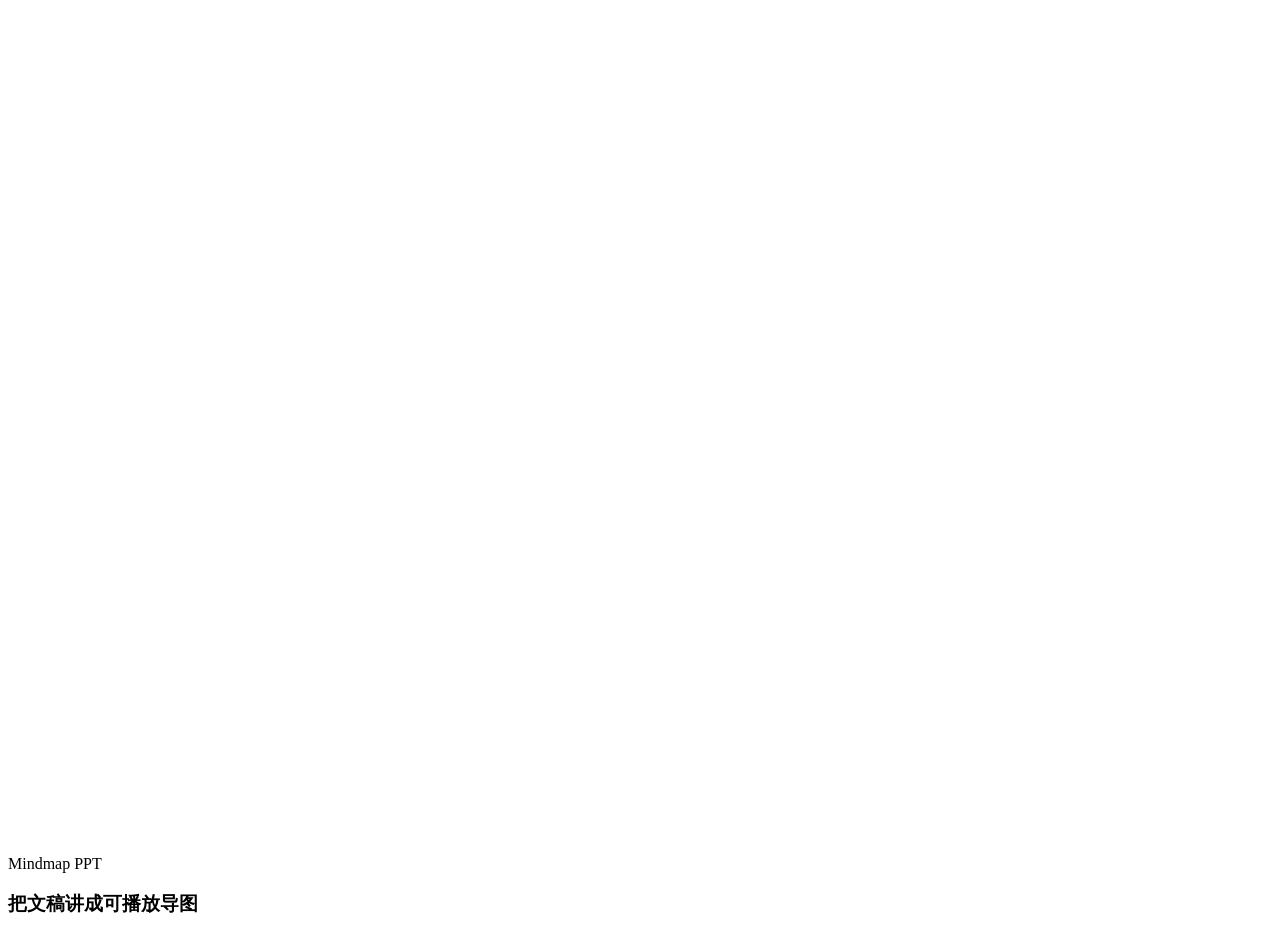
==== index.html @ 97c5dbdd "feat: convert mindmap ppt to direct-open skill template" ====
<!doctype html>
<html lang="zh-CN">
  <head>
    <meta charset="UTF-8" />
    <meta name="viewport" content="width=device-width, initial-scale=1.0" />
    <title>Mindmap PPT Demo</title>
    <link rel="stylesheet" href="./src/styles.css" />
  </head>
  <body>
    <main class="app-shell">
      <section class="presentation-frame">
        <div id="mindmap" role="img" aria-label="Animated mindmap presentation">
          <div class="map-layer" id="mapLayer">
            <svg class="link-layer" id="linkLayer" aria-hidden="true"></svg>
            <div class="node-layer" id="nodeLayer"></div>
          </div>
        </div>

        <section class="floating-ui" aria-label="Presentation controls">
          <div class="title-panel glass-panel">
            <p class="eyebrow" id="deckSubtitle">Markdown Mindmap</p>
            <h1 id="deckTitle">root</h1>
          </div>

          <div class="controls glass-panel" aria-label="节点演示操作区">
            <button
              class="controls-toggle"
              id="controlsToggle"
              type="button"
              aria-expanded="true"
              aria-controls="controlsBody"
              aria-label="收起控制面板"
              title="收起控制面板"
            >
              <span aria-hidden="true">−</span>
            </button>
            <div class="control-main" id="controlsBody">
              <label class="node-scrubber" for="nodeSlider">
                <input id="nodeSlider" type="range" min="0" max="0" value="0" aria-label="快速定位节点" />
                <span class="counter" id="counter">1 / 1</span>
              </label>
              <div class="node-readout" aria-live="polite">
                <div class="readout-card">
                  <div class="readout-icon" aria-hidden="true">
                    <span class="letter-grid">
                      <span>N</span>
                      <span>E</span>
                      <span>X</span>
                      <span>T</span>
                    </span>
                  </div>
                  <div class="node-content has-subtitle" id="nextNodePreview">
                    <span class="node-subtitle" id="nextNodeSubtitle">即将进入</span>
                    <span class="node-title" id="nextNodeTitle">root</span>
                  </div>
                </div>
                <div class="zoom-control" aria-label="缩放设置">
                  <span class="zoom-icon" aria-hidden="true">
                    <span class="letter-grid">
                      <span>Z</span>
                      <span>O</span>
                      <span>O</span>
                      <span>M</span>
                    </span>
                  </span>
                  <div class="zoom-fields">
                    <label class="zoom-row" for="zoomSlider">
                      <input id="zoomSlider" type="range" min="70" max="140" value="100" aria-label="调整整体大小" />
                      <strong id="zoomValue">100%</strong>
                    </label>
                    <label class="zoom-row" for="activeScaleSlider">
                      <input
                        id="activeScaleSlider"
                        type="range"
                        min="100"
                        max="200"
                        step="5"
                        value="150"
                        aria-label="调整选中节点放大倍率"
                      />
                      <strong id="activeScaleValue">1.50x</strong>
                    </label>
                  </div>
                </div>
              </div>
              <p class="control-hint">翻页：↑ ↓、Page Up / Page Down、滚轮或移动端上划/下划</p>
            </div>
          </div>
        </section>
      </section>
    </main>

    <script src="./project/source.js"></script>
    <script src="./src/main.js"></script>
  </body>
</html>
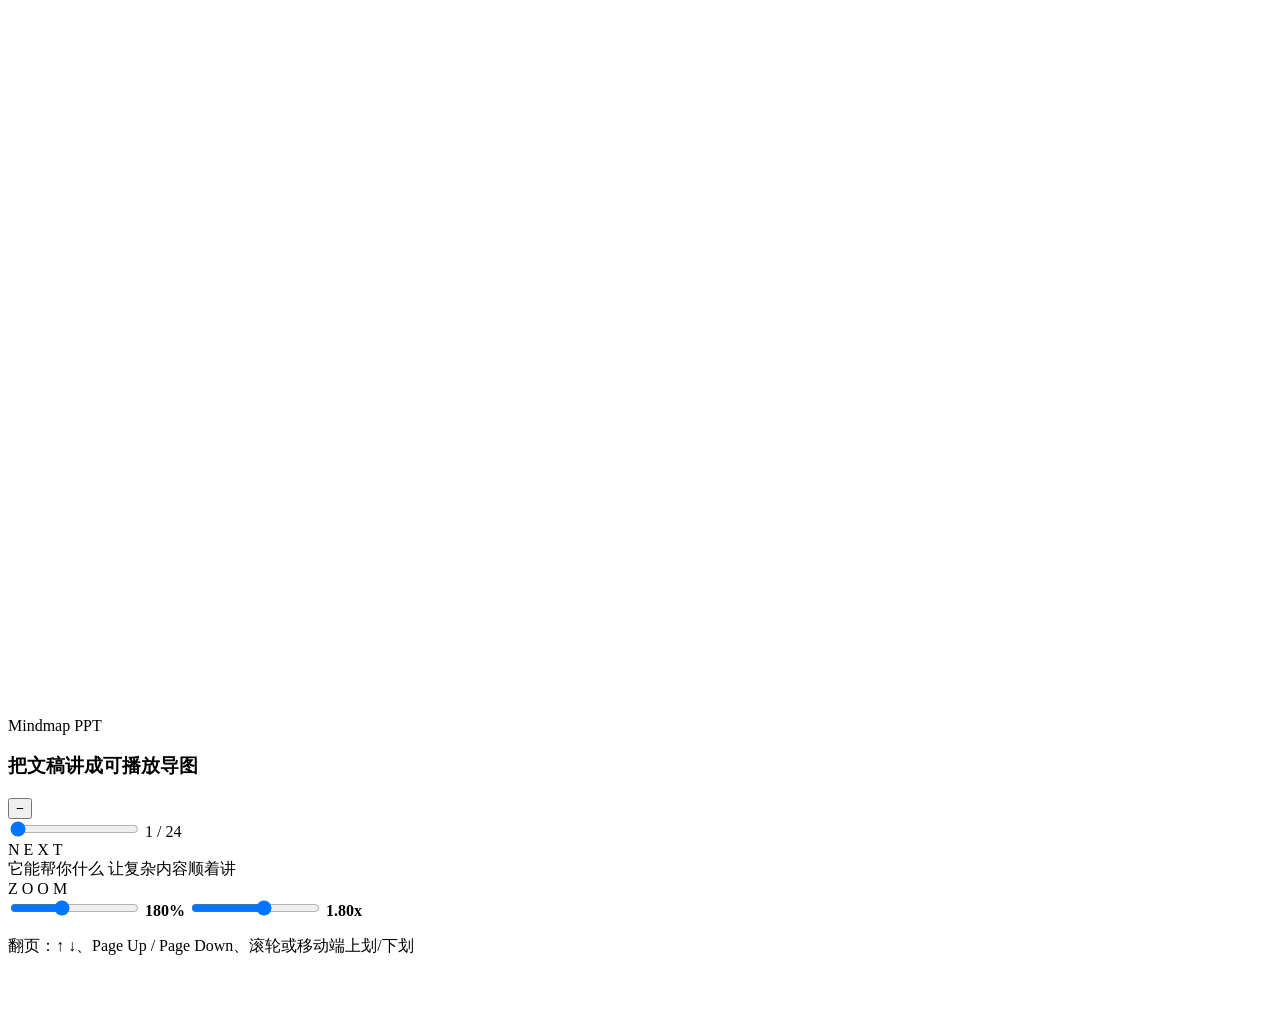
==== commit 85d4e315: "fix: focus active node in default presentation view" ====
--- a/index.html
+++ b/index.html
@@ -65,20 +65,20 @@
                   </span>
                   <div class="zoom-fields">
                     <label class="zoom-row" for="zoomSlider">
-                      <input id="zoomSlider" type="range" min="70" max="140" value="100" aria-label="调整整体大小" />
-                      <strong id="zoomValue">100%</strong>
+                      <input id="zoomSlider" type="range" min="90" max="320" value="180" aria-label="调整整体大小" />
+                      <strong id="zoomValue">180%</strong>
                     </label>
                     <label class="zoom-row" for="activeScaleSlider">
                       <input
                         id="activeScaleSlider"
                         type="range"
                         min="100"
-                        max="200"
+                        max="240"
                         step="5"
-                        value="150"
+                        value="180"
                         aria-label="调整选中节点放大倍率"
                       />
-                      <strong id="activeScaleValue">1.50x</strong>
+                      <strong id="activeScaleValue">1.80x</strong>
                     </label>
                   </div>
                 </div>
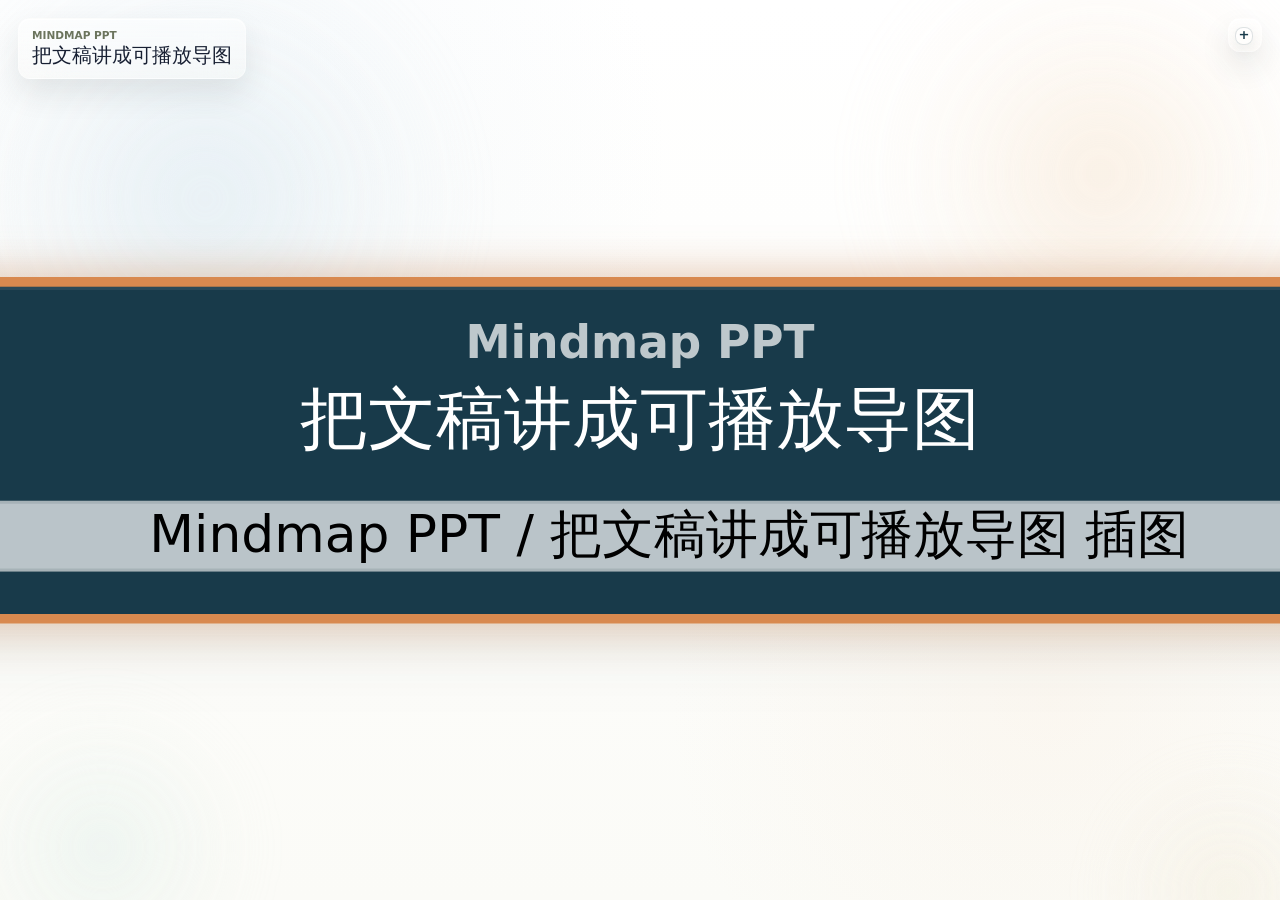
==== commit 640e3783: "fix: compact presentation chrome" ====
--- a/index.html
+++ b/index.html
@@ -22,19 +22,19 @@
             <h1 id="deckTitle">root</h1>
           </div>
 
-          <div class="controls glass-panel" aria-label="节点演示操作区">
+          <div class="controls glass-panel collapsed" aria-label="节点演示操作区">
             <button
               class="controls-toggle"
               id="controlsToggle"
               type="button"
-              aria-expanded="true"
+              aria-expanded="false"
               aria-controls="controlsBody"
-              aria-label="收起控制面板"
-              title="收起控制面板"
+              aria-label="展开控制面板"
+              title="展开控制面板"
             >
-              <span aria-hidden="true">−</span>
+              <span aria-hidden="true">+</span>
             </button>
-            <div class="control-main" id="controlsBody">
+            <div class="control-main" id="controlsBody" inert aria-hidden="true">
               <label class="node-scrubber" for="nodeSlider">
                 <input id="nodeSlider" type="range" min="0" max="0" value="0" aria-label="快速定位节点" />
                 <span class="counter" id="counter">1 / 1</span>
--- a/src/styles.css
+++ b/src/styles.css
@@ -0,0 +1,1030 @@
+:root {
+  --node-image-thumb-width: 161px;
+  --node-image-thumb-height: 84px;
+  --node-image-expanded-width: 437px;
+  --node-image-expanded-height: 600px;
+  --active-node-scale: 1.5;
+  color: #172033;
+  background: #fcfcf8;
+  font-family:
+    Inter, ui-sans-serif, system-ui, -apple-system, BlinkMacSystemFont, "Segoe UI",
+    "PingFang SC", "Microsoft YaHei", sans-serif;
+  font-synthesis: none;
+  text-rendering: optimizeLegibility;
+}
+
+* {
+  box-sizing: border-box;
+}
+
+body {
+  min-width: 320px;
+  min-height: 100vh;
+  margin: 0;
+  background: linear-gradient(180deg, #ffffff 0%, #fbfbf7 100%);
+}
+
+button {
+  font: inherit;
+}
+
+body.image-viewer-open {
+  overflow: hidden;
+}
+
+.app-shell {
+  width: 100vw;
+  height: 100vh;
+  min-height: 100vh;
+  margin: 0;
+}
+
+.eyebrow {
+  margin: 0 0 4px;
+  color: #6b745d;
+  font-size: 0.66rem;
+  font-weight: 800;
+  letter-spacing: 0;
+  text-transform: uppercase;
+}
+
+h1 {
+  margin: 0;
+  color: #182033;
+  font-size: clamp(1.18rem, 1.55vw, 1.8rem);
+  line-height: 1.08;
+  white-space: pre-line;
+}
+
+.control-main {
+  --slider-readout-gap: 10px;
+  --slider-readout-width: 56px;
+  --zoom-control-pad-x: 8px;
+  --control-readout-right: 30px;
+  display: grid;
+  grid-template-rows: 24px auto;
+  gap: 5px;
+  min-width: 0;
+  transition:
+    opacity 220ms ease,
+    transform 260ms cubic-bezier(0.22, 1, 0.36, 1);
+}
+
+.node-scrubber {
+  display: grid;
+  grid-template-columns: minmax(0, 1fr) var(--slider-readout-width);
+  align-items: center;
+  gap: var(--slider-readout-gap);
+  min-width: 0;
+  height: 34px;
+  padding-right: var(--control-readout-right);
+}
+
+#nodeSlider {
+  --slider-progress: 0%;
+  appearance: none;
+  width: 100%;
+  height: 28px;
+  margin: 0;
+  border-radius: 999px;
+  background: transparent;
+  cursor: pointer;
+}
+
+#nodeSlider::-webkit-slider-runnable-track {
+  height: 8px;
+  border: 1px solid rgba(31, 52, 56, 0.12);
+  border-radius: 999px;
+  background:
+    linear-gradient(90deg, #183a4a 0 var(--slider-progress), rgba(224, 231, 224, 0.9) var(--slider-progress) 100%);
+  box-shadow: inset 0 1px 2px rgba(24, 36, 42, 0.1);
+}
+
+#nodeSlider::-moz-range-track {
+  height: 8px;
+  border: 1px solid rgba(31, 52, 56, 0.12);
+  border-radius: 999px;
+  background:
+    linear-gradient(90deg, #183a4a 0 var(--slider-progress), rgba(224, 231, 224, 0.9) var(--slider-progress) 100%);
+  box-shadow: inset 0 1px 2px rgba(24, 36, 42, 0.1);
+}
+
+#nodeSlider::-webkit-slider-thumb {
+  appearance: none;
+  width: 20px;
+  height: 20px;
+  margin-top: -7px;
+  border: 3px solid #ffffff;
+  border-radius: 999px;
+  background: #d8894f;
+  box-shadow:
+    0 4px 12px rgba(24, 36, 42, 0.2),
+    0 0 0 1px rgba(161, 86, 43, 0.26);
+}
+
+#nodeSlider::-moz-range-thumb {
+  width: 14px;
+  height: 14px;
+  border: 3px solid #ffffff;
+  border-radius: 999px;
+  background: #d8894f;
+  box-shadow:
+    0 4px 12px rgba(24, 36, 42, 0.2),
+    0 0 0 1px rgba(161, 86, 43, 0.26);
+}
+
+#nodeSlider:focus-visible {
+  outline: none;
+}
+
+#nodeSlider:focus-visible::-webkit-slider-thumb {
+  box-shadow:
+    0 4px 12px rgba(24, 36, 42, 0.2),
+    0 0 0 1px rgba(161, 86, 43, 0.26),
+    0 0 0 4px rgba(216, 137, 79, 0.2);
+}
+
+#nodeSlider:focus-visible::-moz-range-thumb {
+  box-shadow:
+    0 4px 12px rgba(24, 36, 42, 0.2),
+    0 0 0 1px rgba(161, 86, 43, 0.26),
+    0 0 0 4px rgba(216, 137, 79, 0.2);
+}
+
+.counter {
+  min-width: var(--slider-readout-width);
+  color: #515d66;
+  font-size: 0.78rem;
+  font-weight: 800;
+  text-align: right;
+}
+
+.node-readout {
+  display: grid;
+  grid-template-columns: repeat(2, minmax(0, 1fr));
+  gap: 8px;
+  min-width: 0;
+}
+
+.readout-card,
+.zoom-control {
+  min-width: 0;
+  border: 1px solid rgba(255, 255, 255, 0.24);
+  border-radius: 8px;
+  background: rgba(255, 255, 255, 0.28);
+}
+
+.readout-card {
+  display: flex;
+  align-items: stretch;
+  min-height: 46px;
+  padding: 0;
+  gap: 0;
+  overflow: hidden;
+  background: rgba(255, 255, 255, 0.3);
+  border-color: rgba(255, 255, 255, 0.2);
+}
+
+.readout-icon {
+  display: grid;
+  flex: 0 0 38px;
+  place-items: center;
+  padding: 7px 0;
+  border-right: 1px solid rgba(24, 58, 74, 0.08);
+  background: linear-gradient(180deg, rgba(255, 255, 255, 0.3), rgba(247, 248, 245, 0.16));
+}
+
+.letter-grid {
+  --letter-grid-size: 24px;
+  --letter-grid-gap: 3px;
+  display: grid;
+  grid-template-columns: repeat(2, 1fr);
+  grid-auto-rows: 1fr;
+  place-items: center;
+  width: var(--letter-grid-size);
+  height: var(--letter-grid-size);
+  gap: var(--letter-grid-gap);
+  color: #7d8775;
+}
+
+.letter-grid span {
+  font-size: 0.52rem;
+  font-weight: 900;
+  line-height: 1;
+  letter-spacing: 0;
+}
+
+.readout-card .node-content {
+  flex: 1 1 auto;
+  min-width: 0;
+  min-height: 100%;
+  padding: 7px 12px 8px;
+  border: 0;
+  border-radius: 0;
+  background: transparent;
+  box-shadow: none;
+  text-align: left;
+  white-space: normal;
+  place-items: start;
+  align-content: center;
+  transform: none;
+}
+
+.readout-card .node-subtitle,
+.readout-card .node-title {
+  display: block;
+  width: 100%;
+  overflow: hidden;
+  text-overflow: ellipsis;
+  white-space: nowrap;
+}
+
+.readout-card .node-title {
+  font-size: 0.82rem;
+  line-height: 1.28;
+}
+
+.zoom-control {
+  display: grid;
+  grid-template-columns: 24px minmax(0, 1fr);
+  align-items: center;
+  gap: var(--slider-readout-gap);
+  min-height: 46px;
+  padding: 0 var(--control-readout-right) 0 var(--zoom-control-pad-x);
+}
+
+.zoom-icon {
+  display: grid;
+  align-self: stretch;
+  justify-self: center;
+  place-items: center;
+}
+
+.zoom-fields {
+  display: grid;
+  gap: 3px;
+  min-width: 0;
+}
+
+.zoom-row {
+  display: grid;
+  grid-template-columns: minmax(88px, 1fr) minmax(4.5ch, calc(var(--slider-readout-width) - var(--zoom-control-pad-x) + 1.2ch));
+  align-items: center;
+  gap: 7px;
+  min-width: 0;
+}
+
+.zoom-control input {
+  appearance: none;
+  width: 100%;
+  height: 18px;
+  margin: 0;
+  background: transparent;
+  cursor: pointer;
+}
+
+.zoom-control input::-webkit-slider-runnable-track {
+  height: 7px;
+  border: 1px solid rgba(31, 52, 56, 0.12);
+  border-radius: 999px;
+  background: rgba(224, 231, 224, 0.9);
+}
+
+.zoom-control input::-moz-range-track {
+  height: 7px;
+  border: 1px solid rgba(31, 52, 56, 0.12);
+  border-radius: 999px;
+  background: rgba(224, 231, 224, 0.9);
+}
+
+.zoom-control input::-webkit-slider-thumb {
+  appearance: none;
+  width: 17px;
+  height: 17px;
+  margin-top: -6px;
+  border: 3px solid #ffffff;
+  border-radius: 999px;
+  background: #183a4a;
+  box-shadow: 0 3px 10px rgba(24, 36, 42, 0.18);
+}
+
+.zoom-control input::-moz-range-thumb {
+  width: 11px;
+  height: 11px;
+  border: 3px solid #ffffff;
+  border-radius: 999px;
+  background: #183a4a;
+  box-shadow: 0 3px 10px rgba(24, 36, 42, 0.18);
+}
+
+.zoom-control strong {
+  min-width: 4.5ch;
+  overflow: visible;
+  color: #172033;
+  font-size: 0.78rem;
+  font-weight: 850;
+  font-variant-numeric: tabular-nums;
+  text-align: right;
+  text-overflow: ellipsis;
+  white-space: nowrap;
+}
+
+.control-hint {
+  margin: 5px 0 0;
+  padding-right: var(--control-readout-right);
+  color: rgba(81, 93, 102, 0.78);
+  font-size: 0.66rem;
+  font-weight: 750;
+  line-height: 1.25;
+  text-align: right;
+}
+
+.presentation-frame {
+  position: relative;
+  isolation: isolate;
+  overflow: hidden;
+  width: 100%;
+  height: 100%;
+  min-height: 100vh;
+  background:
+    radial-gradient(circle at 18% 18%, rgba(226, 236, 242, 0.28) 0%, rgba(226, 236, 242, 0.14) 18%, rgba(255, 255, 255, 0) 34%),
+    radial-gradient(circle at 82% 78%, rgba(247, 231, 213, 0.24) 0%, rgba(247, 231, 213, 0.11) 16%, rgba(255, 255, 255, 0) 30%),
+    linear-gradient(180deg, rgba(255, 255, 255, 0.992), rgba(251, 251, 247, 0.972));
+}
+
+.presentation-frame::before,
+.presentation-frame::after,
+#mindmap::before,
+#mindmap::after {
+  content: "";
+  position: absolute;
+  border-radius: 999px;
+  pointer-events: none;
+  z-index: 0;
+  filter: blur(26px);
+  opacity: 0.9;
+  will-change: transform;
+}
+
+.presentation-frame::before {
+  top: -12vh;
+  left: -8vw;
+  width: min(48vw, 760px);
+  height: min(48vw, 760px);
+  background:
+    radial-gradient(circle, rgba(219, 233, 241, 0.6) 0%, rgba(219, 233, 241, 0.34) 24%, rgba(219, 233, 241, 0.12) 40%, rgba(255, 255, 255, 0) 64%);
+  animation: background-orbit-a 18s linear infinite;
+}
+
+.presentation-frame::after {
+  top: -12vh;
+  right: -8vw;
+  width: min(44vw, 700px);
+  height: min(44vw, 700px);
+  background:
+    radial-gradient(circle, rgba(247, 228, 206, 0.58) 0%, rgba(247, 228, 206, 0.3) 24%, rgba(247, 228, 206, 0.12) 40%, rgba(255, 255, 255, 0) 64%);
+  animation: background-orbit-b 21s linear infinite;
+}
+
+#mindmap::before,
+#mindmap::after {
+  z-index: -1;
+}
+
+#mindmap::before {
+  bottom: -14vh;
+  left: -6vw;
+  width: min(28vw, 420px);
+  height: min(28vw, 420px);
+  background:
+    radial-gradient(circle, rgba(224, 239, 233, 0.56) 0%, rgba(224, 239, 233, 0.3) 24%, rgba(224, 239, 233, 0.12) 40%, rgba(255, 255, 255, 0) 64%);
+  animation: background-orbit-c 14s linear infinite;
+}
+
+#mindmap::after {
+  right: -8vw;
+  bottom: -16vh;
+  width: min(24vw, 360px);
+  height: min(24vw, 360px);
+  background:
+    radial-gradient(circle, rgba(241, 234, 215, 0.52) 0%, rgba(241, 234, 215, 0.28) 24%, rgba(241, 234, 215, 0.12) 40%, rgba(255, 255, 255, 0) 64%);
+  animation: background-orbit-d 12s linear infinite;
+}
+
+.floating-ui {
+  position: absolute;
+  inset: 0;
+  z-index: 10;
+  display: flex;
+  align-items: flex-start;
+  justify-content: space-between;
+  gap: 12px;
+  padding: 18px;
+  pointer-events: none;
+}
+
+.glass-panel {
+  border: 1px solid rgba(255, 255, 255, 0.34);
+  border-radius: 12px;
+  background:
+    linear-gradient(180deg, rgba(255, 255, 255, 0.52), rgba(255, 250, 243, 0.24));
+  box-shadow:
+    0 14px 30px rgba(40, 51, 46, 0.1),
+    inset 0 1px 0 rgba(255, 255, 255, 0.72);
+  backdrop-filter: blur(22px) saturate(140%);
+  -webkit-backdrop-filter: blur(22px) saturate(140%);
+}
+
+.title-panel,
+.controls {
+  pointer-events: auto;
+}
+
+.title-panel {
+  max-width: min(24rem, calc(48vw - 40px));
+  padding: 10px 13px 12px;
+}
+
+.controls {
+  position: relative;
+  display: grid;
+  grid-template-columns: minmax(0, 1fr);
+  align-items: stretch;
+  width: min(560px, 48vw);
+  min-width: min(520px, 46vw);
+  padding: 8px;
+  transition:
+    width 260ms cubic-bezier(0.22, 1, 0.36, 1),
+    min-width 260ms cubic-bezier(0.22, 1, 0.36, 1),
+    padding 260ms cubic-bezier(0.22, 1, 0.36, 1);
+}
+
+.controls-toggle {
+  position: absolute;
+  right: 8px;
+  top: 8px;
+  z-index: 2;
+  display: grid;
+  place-items: center;
+  width: 18px;
+  height: 18px;
+  padding: 0;
+  border: 1px solid rgba(24, 58, 74, 0.14);
+  border-radius: 8px;
+  color: #183a4a;
+  background: rgba(255, 255, 255, 0.38);
+  box-shadow: 0 6px 14px rgba(24, 36, 42, 0.08);
+  cursor: pointer;
+  transition:
+    background-color 180ms ease,
+    border-color 180ms ease,
+    transform 180ms ease;
+}
+
+.controls-toggle:hover,
+.controls-toggle:focus-visible {
+  border-color: rgba(216, 137, 79, 0.42);
+  background: rgba(255, 255, 255, 0.62);
+}
+
+.controls-toggle:focus-visible {
+  outline: 3px solid rgba(216, 137, 79, 0.2);
+  outline-offset: 2px;
+}
+
+.controls-toggle span {
+  font-size: 0.82rem;
+  font-weight: 900;
+  line-height: 1;
+  transform: translateY(-1px);
+}
+
+.controls.collapsed {
+  width: 34px;
+  min-width: 34px;
+  height: 34px;
+  padding: 8px;
+}
+
+.controls.collapsed .control-main {
+  opacity: 0;
+  pointer-events: none;
+  transform: scale(0.96);
+  visibility: hidden;
+}
+
+.controls.collapsed .controls-toggle {
+  right: 8px;
+  top: 8px;
+}
+
+#mindmap {
+  display: block;
+  position: relative;
+  z-index: 1;
+  overflow: hidden;
+  width: 100%;
+  height: 100%;
+  min-height: 100vh;
+  overscroll-behavior: contain;
+  touch-action: none;
+  cursor: grab;
+}
+
+#mindmap:active {
+  cursor: grabbing;
+}
+
+.map-layer,
+.node-layer,
+.link-layer {
+  position: absolute;
+  top: 0;
+  left: 0;
+  transform-origin: 0 0;
+}
+
+.map-layer {
+  transition: transform 640ms cubic-bezier(0.22, 1, 0.36, 1);
+  will-change: transform;
+}
+
+.node-layer,
+.link-layer {
+  width: 100%;
+  height: 100%;
+}
+
+.link-layer {
+  overflow: visible;
+  pointer-events: none;
+}
+
+@keyframes background-orbit-a {
+  0% {
+    transform: translate3d(0, 0, 0) scale(1);
+  }
+
+  25% {
+    transform: translate3d(28vw, -4vh, 0) scale(1.08);
+  }
+
+  50% {
+    transform: translate3d(42vw, 20vh, 0) scale(0.96);
+  }
+
+  75% {
+    transform: translate3d(10vw, 42vh, 0) scale(1.04);
+  }
+
+  100% {
+    transform: translate3d(0, 0, 0) scale(1);
+  }
+}
+
+@keyframes background-orbit-b {
+  0% {
+    transform: translate3d(0, 0, 0) scale(1);
+  }
+
+  25% {
+    transform: translate3d(-28vw, -4vh, 0) scale(1.06);
+  }
+
+  50% {
+    transform: translate3d(-42vw, 19vh, 0) scale(0.93);
+  }
+
+  75% {
+    transform: translate3d(-10vw, 41vh, 0) scale(1.02);
+  }
+
+  100% {
+    transform: translate3d(0, 0, 0) scale(1);
+  }
+}
+
+@keyframes background-orbit-c {
+  0% {
+    transform: translate3d(0, 0, 0) scale(1);
+  }
+
+  25% {
+    transform: translate3d(22vw, -34vh, 0) scale(1.08);
+  }
+
+  50% {
+    transform: translate3d(40vw, -46vh, 0) scale(0.95);
+  }
+
+  75% {
+    transform: translate3d(12vw, -8vh, 0) scale(1.04);
+  }
+
+  100% {
+    transform: translate3d(0, 0, 0) scale(1);
+  }
+}
+
+@keyframes background-orbit-d {
+  0% {
+    transform: translate3d(0, 0, 0) scale(1);
+  }
+
+  25% {
+    transform: translate3d(-22vw, -34vh, 0) scale(1.06);
+  }
+
+  50% {
+    transform: translate3d(-40vw, -44vh, 0) scale(0.95);
+  }
+
+  75% {
+    transform: translate3d(-12vw, -8vh, 0) scale(1.03);
+  }
+
+  100% {
+    transform: translate3d(0, 0, 0) scale(1);
+  }
+}
+
+.node-measurer {
+  position: fixed;
+  top: -10000px;
+  left: -10000px;
+  visibility: hidden;
+  pointer-events: none;
+}
+
+.node-measurer .node-content {
+  width: max-content;
+}
+
+.mind-node {
+  position: absolute;
+  top: 0;
+  left: 0;
+  display: grid;
+  place-items: center;
+  opacity: 1;
+  transform-origin: center;
+  cursor: pointer;
+  filter: drop-shadow(0 10px 18px rgb(24 38 44 / 0.1));
+  transition:
+    width 860ms cubic-bezier(0.22, 1, 0.36, 1),
+    height 860ms cubic-bezier(0.22, 1, 0.36, 1),
+    transform 820ms cubic-bezier(0.22, 1, 0.36, 1),
+    opacity 420ms ease;
+}
+
+.mind-node:focus-visible {
+  outline: none;
+}
+
+.mind-node:focus-visible .node-content,
+.mind-node:hover .node-content {
+  box-shadow:
+    0 0 0 3px rgba(216, 137, 79, 0.16),
+    inset 0 1px 0 rgba(255, 255, 255, 0.94);
+}
+
+.mind-node.camera-target .node-content {
+  box-shadow:
+    0 0 0 3px rgba(24, 58, 74, 0.12),
+    inset 0 1px 0 rgba(255, 255, 255, 0.94);
+}
+
+.mind-node.entering {
+  opacity: 1;
+}
+
+.mind-node.leaving {
+  opacity: 0;
+}
+
+.node-content {
+  display: grid;
+  grid-auto-rows: max-content;
+  place-items: center;
+  gap: 3px;
+  width: 100%;
+  min-width: 146px;
+  min-height: 57px;
+  padding: 10px 23px 13px;
+  border: 2px solid rgba(26, 42, 49, 0.18);
+  border-radius: 8px;
+  color: #172033;
+  background: #ffffff;
+  box-shadow: inset 0 1px 0 rgba(255, 255, 255, 0.94);
+  line-height: 1.25;
+  text-align: center;
+  white-space: nowrap;
+  transform-origin: center;
+  transform: scale(1);
+  opacity: 1;
+  transition:
+    transform 920ms cubic-bezier(0.18, 1.08, 0.32, 1),
+    opacity 480ms ease,
+    background-color 620ms ease,
+    border-color 620ms ease,
+    border-width 620ms ease,
+    color 620ms ease,
+    box-shadow 620ms ease;
+}
+
+.node-subtitle {
+  color: #6b745d;
+  font-size: 14px;
+  font-weight: 850;
+  line-height: 1.1;
+}
+
+.node-content:not(.has-subtitle) .node-subtitle {
+  display: none;
+}
+
+.node-title {
+  color: inherit;
+  font-size: 21px;
+  font-weight: 800;
+  line-height: 1.25;
+}
+
+.node-image {
+  --node-image-width: var(--node-image-thumb-width);
+  --node-image-max-height: var(--node-image-thumb-height);
+  appearance: none;
+  display: block;
+  width: fit-content;
+  height: auto;
+  min-width: 42px;
+  min-height: 0;
+  max-width: var(--node-image-width);
+  max-height: var(--node-image-max-height);
+  margin-top: 4px;
+  padding: 0;
+  overflow: hidden;
+  border: 1px solid rgba(31, 52, 56, 0.12);
+  border-radius: 7px;
+  background: rgba(255, 255, 255, 0.7);
+  cursor: zoom-in;
+  transition:
+    max-width 920ms cubic-bezier(0.22, 1, 0.36, 1),
+    max-height 920ms cubic-bezier(0.22, 1, 0.36, 1),
+    margin-top 920ms cubic-bezier(0.22, 1, 0.36, 1),
+    border-color 620ms ease,
+    background-color 620ms ease;
+}
+
+.node-image:hover,
+.node-image:focus-visible {
+  border-color: rgba(216, 137, 79, 0.58);
+  background: rgba(255, 255, 255, 0.86);
+}
+
+.node-image:focus-visible {
+  outline: 3px solid rgba(216, 137, 79, 0.2);
+  outline-offset: 2px;
+}
+
+.node-content:not(.has-node-image) .node-image {
+  display: none;
+}
+
+.node-content.image-expanded .node-image {
+  --node-image-width: min(70vw, var(--node-image-expanded-width));
+  --node-image-max-height: var(--node-image-expanded-height);
+  margin-top: 8px;
+}
+
+.node-content:not(.image-expanded) .node-image {
+  width: var(--node-image-thumb-width);
+  height: var(--node-image-thumb-height);
+  max-width: var(--node-image-thumb-width);
+  max-height: var(--node-image-thumb-height);
+}
+
+.node-image img {
+  display: block;
+  width: var(--node-image-width);
+  height: auto;
+  max-width: var(--node-image-width);
+  max-height: var(--node-image-max-height);
+  object-fit: contain;
+  transform: scale(1);
+  transition:
+    transform 920ms cubic-bezier(0.22, 1, 0.36, 1),
+    opacity 480ms ease;
+}
+
+.node-content:not(.image-expanded) .node-image img {
+  height: var(--node-image-thumb-height);
+  object-fit: cover;
+  transform: scale(0.96);
+}
+
+.image-viewer {
+  position: fixed;
+  inset: 0;
+  z-index: 50;
+  display: grid;
+  place-items: center;
+  padding: clamp(18px, 4vw, 54px);
+  background: rgba(18, 29, 35, 0.68);
+  opacity: 0;
+  pointer-events: none;
+  cursor: zoom-out;
+  backdrop-filter: blur(6px);
+  transition: opacity 240ms ease;
+}
+
+.image-viewer.open {
+  opacity: 1;
+  pointer-events: auto;
+}
+
+.image-viewer-frame {
+  position: relative;
+  display: grid;
+  place-items: center;
+  width: fit-content;
+  height: fit-content;
+  max-width: min(92vw, 1280px);
+  max-height: min(84vh, 900px);
+  padding: clamp(12px, 2vw, 22px);
+  border: 1px solid rgba(255, 255, 255, 0.42);
+  border-radius: 8px;
+  background: rgba(255, 253, 248, 0.96);
+  box-shadow: 0 28px 80px rgba(5, 12, 16, 0.36);
+  transform: scale(0.965);
+  transition: transform 260ms cubic-bezier(0.22, 1, 0.36, 1);
+}
+
+.image-viewer.open .image-viewer-frame {
+  transform: scale(1);
+}
+
+.image-viewer-img {
+  display: block;
+  width: auto;
+  height: auto;
+  max-width: min(88vw, 1220px);
+  max-height: min(80vh, 840px);
+  object-fit: contain;
+}
+
+.mind-node.active .node-content {
+  transform: scale(var(--active-node-scale));
+}
+
+.mind-node.entering .node-content {
+  opacity: 0;
+  transform: scale(0.58);
+}
+
+.mind-node.path-node .node-content {
+  border-color: rgba(38, 77, 92, 0.34);
+  background: #fffdf8;
+}
+
+.mind-node.complete-node .node-content {
+  border-color: rgba(37, 126, 103, 0.35);
+  background: #eef7f3;
+}
+
+.mind-node.active .node-content {
+  border-color: #d8894f;
+  border-width: 3px;
+  color: #ffffff;
+  background: #183a4a;
+  box-shadow:
+    0 0 14px rgba(216, 137, 79, 0.42),
+    inset 0 1px 0 rgba(255, 255, 255, 0.08);
+}
+
+.mind-node.active .node-subtitle {
+  color: rgba(255, 255, 255, 0.72);
+}
+
+.mind-link {
+  fill: none;
+  stroke: rgba(42, 55, 68, 0.3);
+  stroke-width: 3;
+  stroke-linecap: round;
+  opacity: 1;
+  transition:
+    d 520ms cubic-bezier(0.22, 1, 0.36, 1),
+    opacity 220ms ease,
+    stroke 240ms ease,
+    stroke-width 240ms ease;
+}
+
+.mind-link.leaving {
+  opacity: 0;
+}
+
+.mind-link.entering {
+  animation: link-draw 920ms cubic-bezier(0.22, 1, 0.36, 1) both;
+}
+
+.mind-link.path-link {
+  stroke: rgba(24, 58, 74, 0.74);
+  stroke-width: 4;
+}
+
+@keyframes link-draw {
+  0% {
+    opacity: 0;
+    stroke-dasharray: 0 1;
+    stroke-dashoffset: 1;
+  }
+
+  20% {
+    opacity: 1;
+  }
+
+  100% {
+    opacity: 1;
+    stroke-dasharray: 1 1;
+    stroke-dashoffset: 0;
+  }
+}
+
+@media (max-width: 720px) {
+  .floating-ui {
+    display: grid;
+    grid-template-columns: 1fr;
+    align-content: start;
+    justify-items: stretch;
+    padding: 14px;
+    gap: 14px;
+  }
+
+  .controls {
+    grid-template-columns: minmax(0, 1fr);
+    width: 100%;
+    min-width: 0;
+  }
+
+  .controls.collapsed {
+    width: 34px;
+    min-width: 34px;
+    height: 34px;
+    justify-self: end;
+  }
+
+  .control-main {
+    --slider-readout-gap: 10px;
+    --slider-readout-width: 58px;
+    --zoom-control-pad-x: 10px;
+    --control-readout-right: 38px;
+  }
+
+  .node-readout {
+    grid-template-columns: minmax(0, 1fr);
+  }
+
+  .control-main {
+    grid-template-rows: 34px auto;
+  }
+
+  .readout-card .node-content {
+    padding: 10px 14px 12px;
+  }
+
+  .readout-icon {
+    flex-basis: 50px;
+  }
+
+  .zoom-control {
+    min-height: 54px;
+    padding: 0 var(--control-readout-right) 0 var(--zoom-control-pad-x);
+  }
+
+  .control-hint {
+    text-align: right;
+  }
+
+  h1 {
+    font-size: 1.18rem;
+  }
+
+  .title-panel {
+    max-width: none;
+    padding: 10px 12px 11px;
+  }
+
+  .counter {
+    min-width: 58px;
+    font-size: 0.82rem;
+  }
+}
+
+@media (prefers-reduced-motion: reduce) {
+  .presentation-frame::before,
+  .presentation-frame::after,
+  #mindmap::before,
+  #mindmap::after {
+    animation: none;
+  }
+}
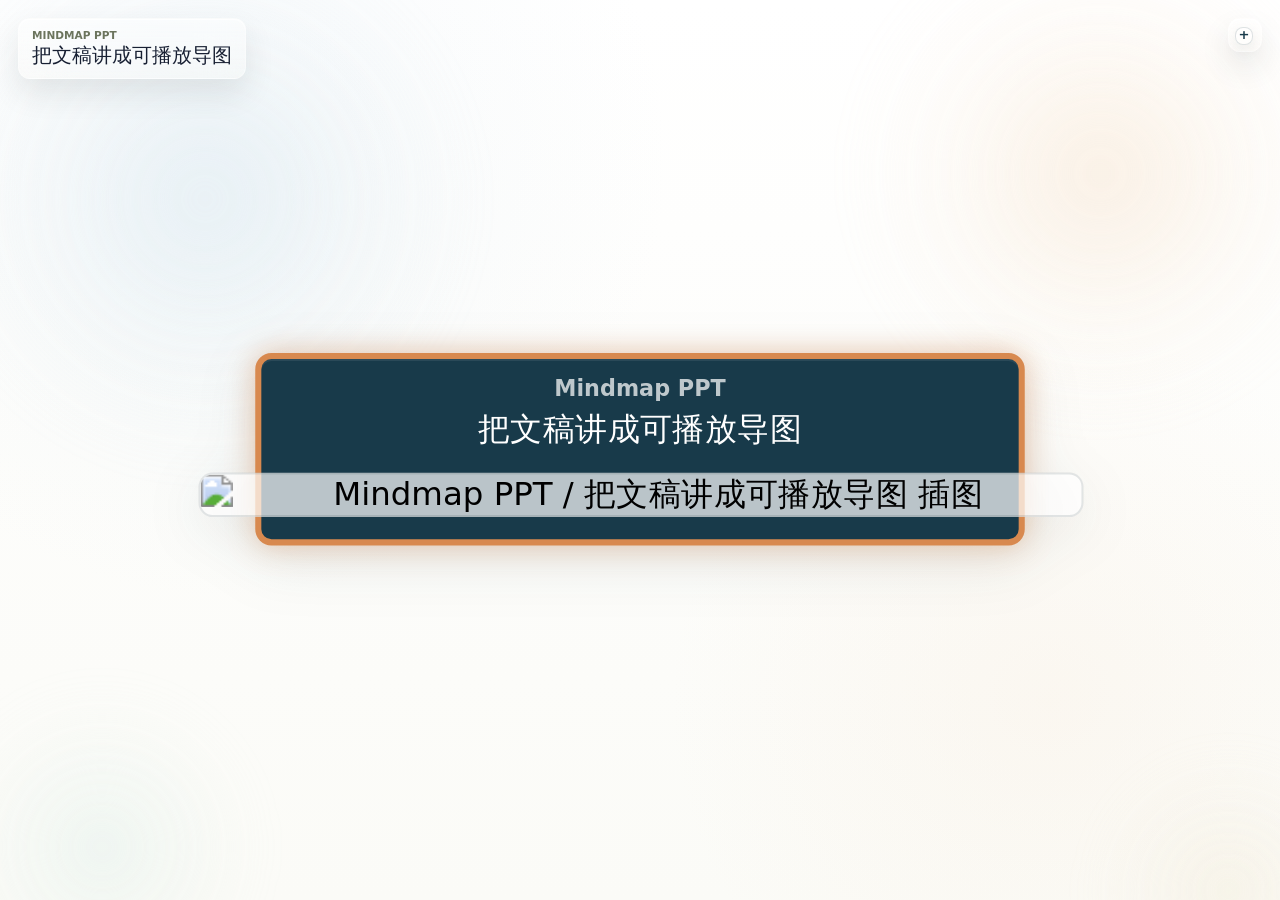
==== commit f0d22b11: "fix: wrap long mindmap node text" ====
--- a/index.html
+++ b/index.html
@@ -65,20 +65,20 @@
                   </span>
                   <div class="zoom-fields">
                     <label class="zoom-row" for="zoomSlider">
-                      <input id="zoomSlider" type="range" min="90" max="320" value="180" aria-label="调整整体大小" />
-                      <strong id="zoomValue">180%</strong>
+                      <input id="zoomSlider" type="range" min="70" max="260" value="150" aria-label="调整整体大小" />
+                      <strong id="zoomValue">150%</strong>
                     </label>
                     <label class="zoom-row" for="activeScaleSlider">
                       <input
                         id="activeScaleSlider"
                         type="range"
                         min="100"
-                        max="240"
+                        max="200"
                         step="5"
-                        value="180"
+                        value="135"
                         aria-label="调整选中节点放大倍率"
                       />
-                      <strong id="activeScaleValue">1.80x</strong>
+                      <strong id="activeScaleValue">1.35x</strong>
                     </label>
                   </div>
                 </div>
--- a/src/styles.css
+++ b/src/styles.css
@@ -3,7 +3,8 @@
   --node-image-thumb-height: 84px;
   --node-image-expanded-width: 437px;
   --node-image-expanded-height: 600px;
-  --active-node-scale: 1.5;
+  --node-max-width: min(380px, calc(100vw - 96px));
+  --active-node-scale: 1.35;
   color: #172033;
   background: #fcfcf8;
   font-family:
@@ -657,7 +658,7 @@
 }
 
 .node-measurer .node-content {
-  width: max-content;
+  width: fit-content;
 }
 
 .mind-node {
@@ -708,9 +709,10 @@
   place-items: center;
   gap: 3px;
   width: 100%;
-  min-width: 146px;
+  min-width: 132px;
+  max-width: var(--node-max-width);
   min-height: 57px;
-  padding: 10px 23px 13px;
+  padding: 9px 18px 11px;
   border: 2px solid rgba(26, 42, 49, 0.18);
   border-radius: 8px;
   color: #172033;
@@ -718,7 +720,9 @@
   box-shadow: inset 0 1px 0 rgba(255, 255, 255, 0.94);
   line-height: 1.25;
   text-align: center;
-  white-space: nowrap;
+  white-space: normal;
+  overflow-wrap: anywhere;
+  word-break: break-word;
   transform-origin: center;
   transform: scale(1);
   opacity: 1;
@@ -734,9 +738,10 @@
 
 .node-subtitle {
   color: #6b745d;
-  font-size: 14px;
+  font-size: 11px;
   font-weight: 850;
   line-height: 1.1;
+  overflow-wrap: anywhere;
 }
 
 .node-content:not(.has-subtitle) .node-subtitle {
@@ -745,9 +750,10 @@
 
 .node-title {
   color: inherit;
-  font-size: 21px;
+  font-size: 16px;
   font-weight: 800;
-  line-height: 1.25;
+  line-height: 1.32;
+  overflow-wrap: anywhere;
 }
 
 .node-image {
